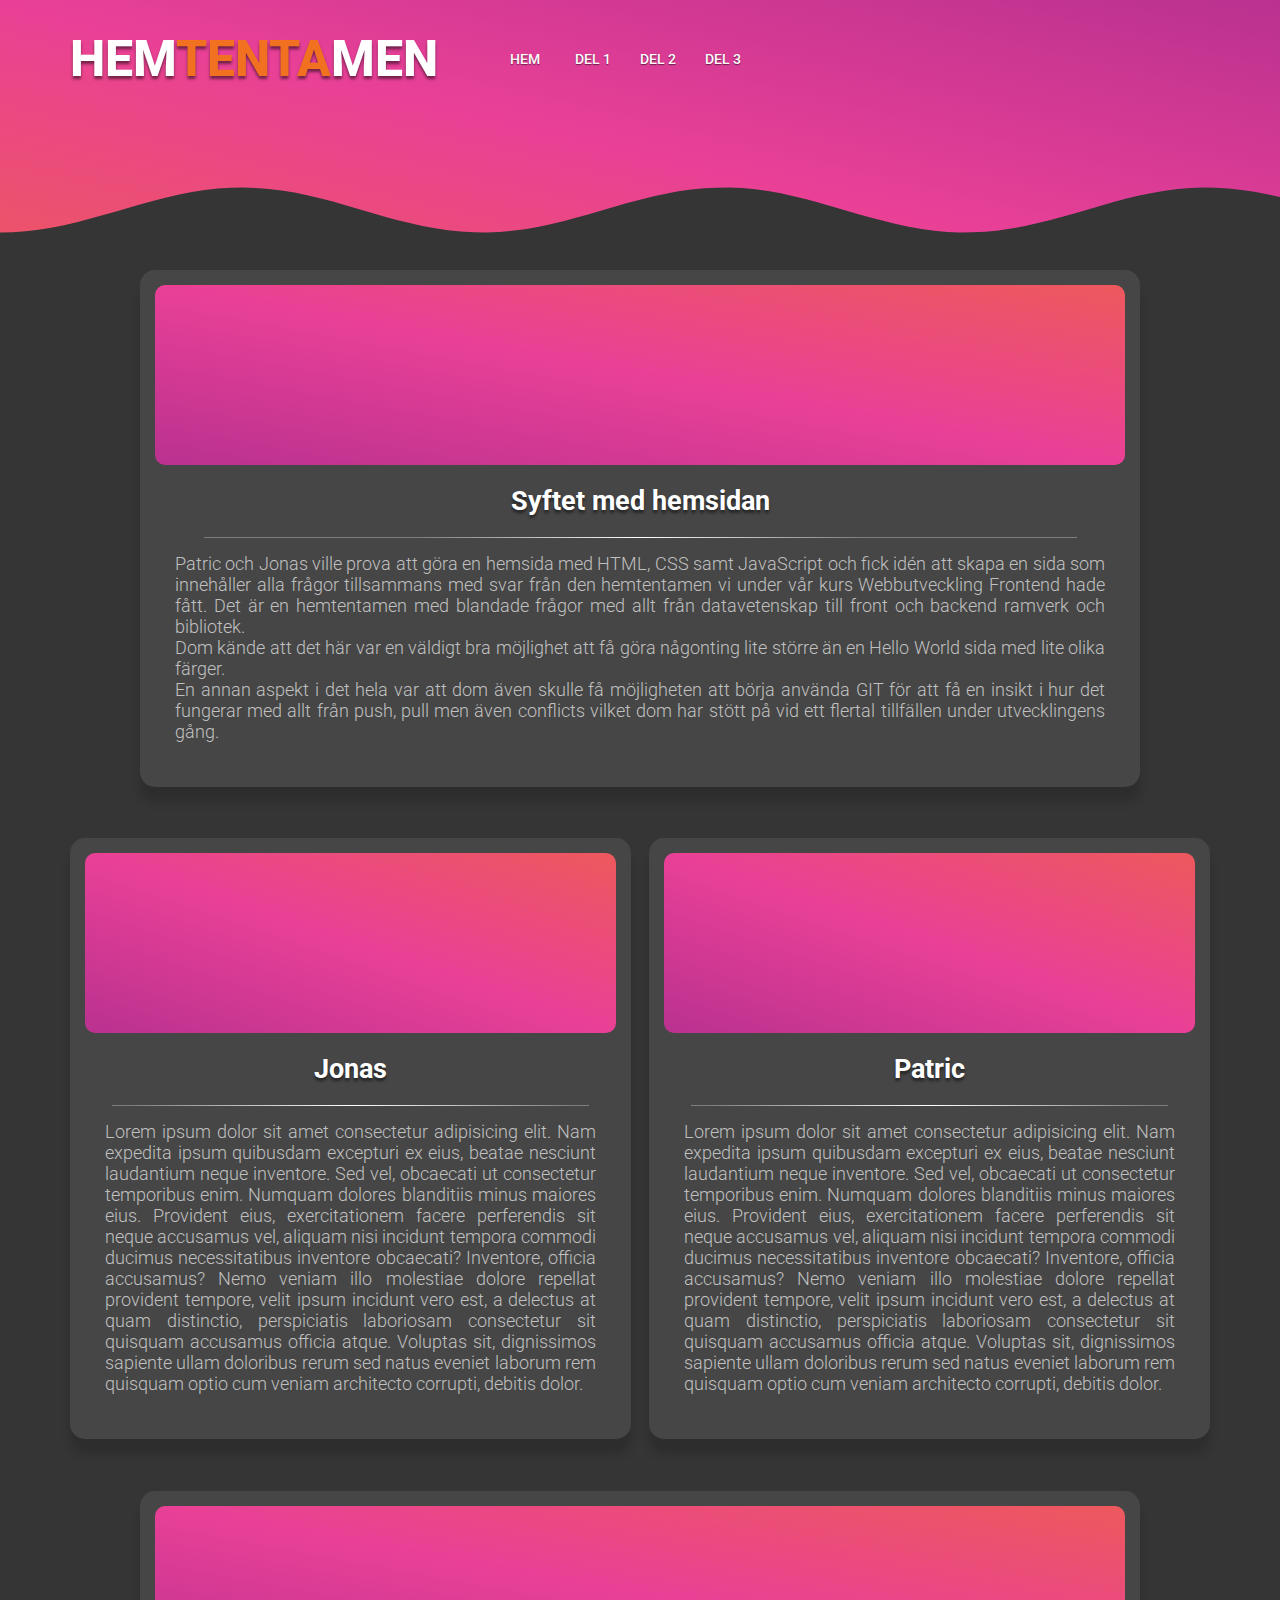
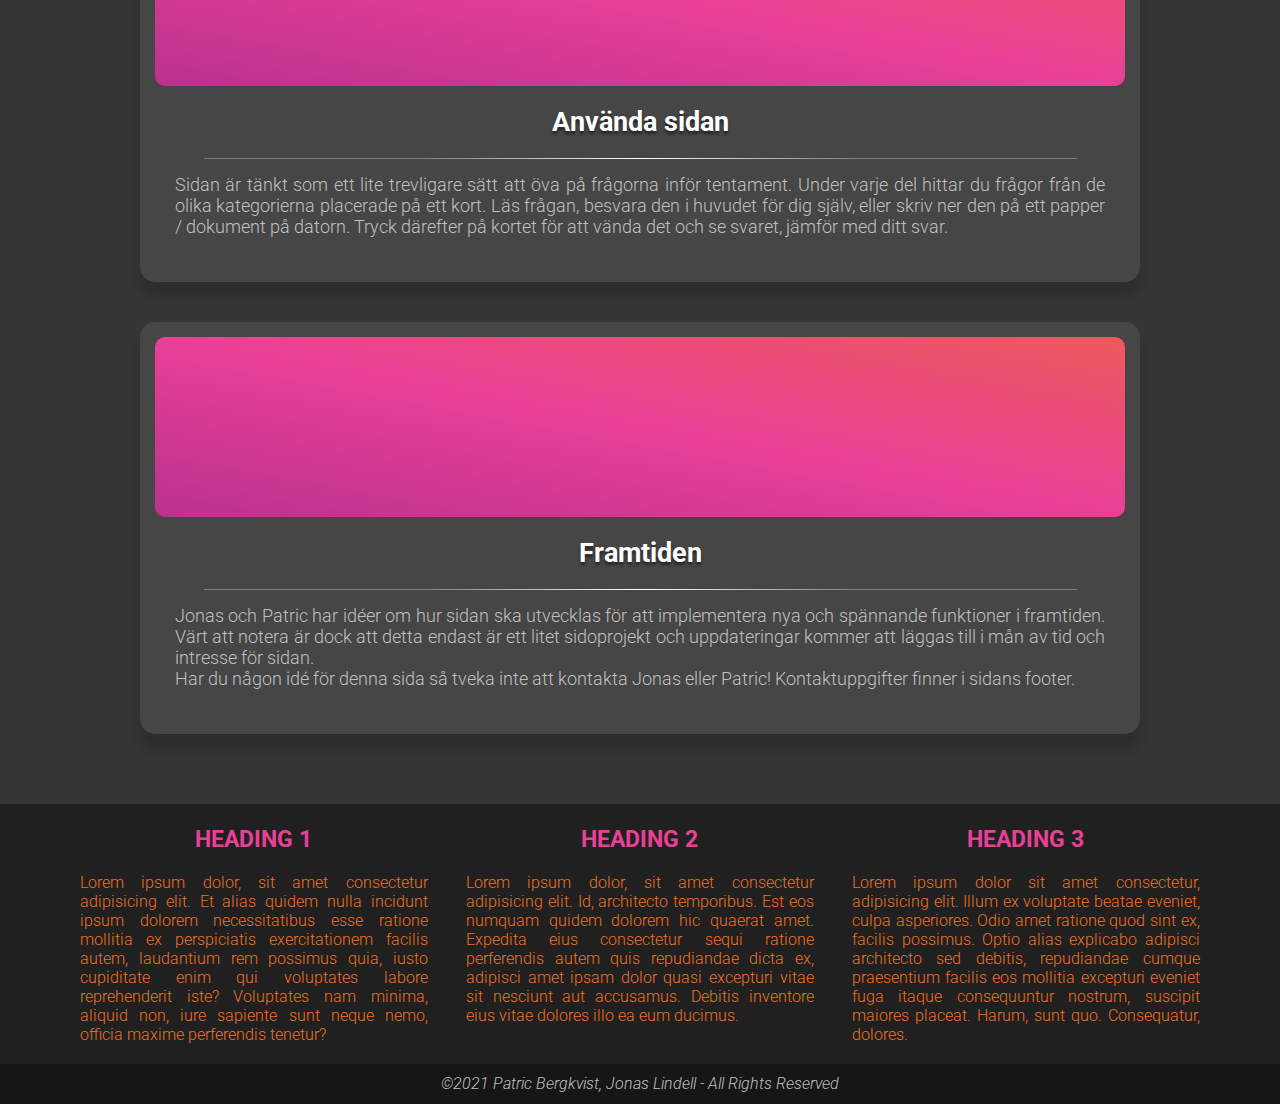
==== index.html @ 638655b5 "Added: Content in startpage boxes Added: Separator after h2 in startpage boxes" ====
<!DOCTYPE html>
<html lang="se">
  <head>
    <meta charset="UTF-8" />
    <meta name="viewport" content="width=device-width, initial-scale=1.0" />
    <link rel="stylesheet" type="text/css" href="vendors/css/grid.css" />
    <link rel="stylesheet" type="text/css" href="resources/css/style.css" />
    <link rel="stylesheet" type="text/css" href="vendors/css/ionicons.min.css" />
    <link rel="preconnect" href="https://fonts.gstatic.com">
    <link href="https://fonts.googleapis.com/css2?family=Roboto:ital,wght@0,100;0,300;0,400;0,500;0,900;1,100;1,500&display=swap" rel="stylesheet">
    <title>Hemtentamen</title>
  </head>
  <body>
    <header>      
      <div class="row mainnav">
          <nav>
          <h1>Hem<span>tenta</span>men</h1>
          <ul>
            <li><a href="index.html">Hem</a></li>
            <li><a href="del1.html">Del 1</a></li>
            <li><a href="del2.html">Del 2</a></li>
            <li><a href="del3.html">Del 3</a></li>
          </ul>
        </nav>
      </div>
    </header>
      <div class="main">
        <div class="row">
          <div class="box">
            <div class="img"></div>
            <h2 class="separator">Syftet med hemsidan</h2>
            <p>
              Patric och Jonas ville prova att göra en hemsida med HTML, CSS samt JavaScript och fick idén att skapa en sida som innehåller alla frågor tillsammans med svar från den hemtentamen vi under vår kurs Webbutveckling Frontend hade fått. Det är en hemtentamen med blandade frågor med allt från datavetenskap till front och backend ramverk och bibliotek. <br>
              Dom kände att det här var en väldigt bra möjlighet att få göra någonting lite större än en Hello World sida med lite olika färger. <br>
              En annan aspekt i det hela var att dom även skulle få möjligheten att börja använda GIT för att få en insikt i hur det fungerar med allt från push, pull men även conflicts vilket dom har stött på vid ett flertal tillfällen under utvecklingens gång. 
            </p>
          </div>
        </div>
        <div class="row">
          <div class="col span-1-of-2">
          <div class="box">
            <div class="img"></div>
            <h2 class="separator">Jonas</h2>
            <p>
              Lorem ipsum dolor sit amet consectetur adipisicing elit. Nam expedita ipsum quibusdam excepturi ex eius, beatae nesciunt laudantium neque inventore. Sed vel, obcaecati ut consectetur temporibus enim. Numquam dolores blanditiis minus maiores eius. Provident eius, exercitationem facere perferendis sit neque accusamus vel, aliquam nisi incidunt tempora commodi ducimus necessitatibus inventore obcaecati? Inventore, officia accusamus? Nemo veniam illo molestiae dolore repellat provident tempore, velit ipsum incidunt vero est, a delectus at quam distinctio, perspiciatis laboriosam consectetur sit quisquam accusamus officia atque. Voluptas sit, dignissimos sapiente ullam doloribus rerum sed natus eveniet laborum rem quisquam optio cum veniam architecto corrupti, debitis dolor.
            </p>
          </div>
        </div>
        <div class="col span-1-of-2">
          <div class="box">
            <div class="img"></div>
            <h2 class="separator">Patric</h2>
            <p>
              Lorem ipsum dolor sit amet consectetur adipisicing elit. Nam expedita ipsum quibusdam excepturi ex eius, beatae nesciunt laudantium neque inventore. Sed vel, obcaecati ut consectetur temporibus enim. Numquam dolores blanditiis minus maiores eius. Provident eius, exercitationem facere perferendis sit neque accusamus vel, aliquam nisi incidunt tempora commodi ducimus necessitatibus inventore obcaecati? Inventore, officia accusamus? Nemo veniam illo molestiae dolore repellat provident tempore, velit ipsum incidunt vero est, a delectus at quam distinctio, perspiciatis laboriosam consectetur sit quisquam accusamus officia atque. Voluptas sit, dignissimos sapiente ullam doloribus rerum sed natus eveniet laborum rem quisquam optio cum veniam architecto corrupti, debitis dolor.
            </p>
          </div>
        </div>
      </div>
        <div class="row">
          <div class="box">
            <div class="img"></div>
            <h2 class="separator">Använda sidan</h2>
            <p>
              Sidan är tänkt som ett lite trevligare sätt att öva på frågorna inför tentament. Under varje del hittar du frågor från de olika kategorierna placerade på ett kort. Läs frågan, besvara den i huvudet för dig själv, eller skriv ner den på ett papper / dokument på datorn. Tryck därefter på kortet för att vända det och se svaret, jämför med ditt svar. 
            </p>
          </div>
        </div>
        <div class="row">
          <div class="box">
            <div class="img"></div>
            <h2 class="separator">Framtiden</h2>
            <p>
              Jonas och Patric har idéer om hur sidan ska utvecklas för att implementera nya och spännande funktioner i framtiden. Värt att notera är dock att detta endast är ett litet sidoprojekt och uppdateringar kommer att läggas till i mån av tid och intresse för sidan. <br>
              Har du någon idé för denna sida så tveka inte att kontakta Jonas eller Patric! Kontaktuppgifter finner i sidans footer.
            </p>
          </div>
        </div>
      </div>
      <footer class="footer">
        <div class="row">
          <div class="col span-1-of-3 a">
            <h3>Heading 1</h3>
            <div class="footer-box"><p>Lorem ipsum dolor, sit amet consectetur adipisicing elit. Et alias quidem nulla incidunt ipsum dolorem necessitatibus esse ratione mollitia ex perspiciatis exercitationem facilis autem, laudantium rem possimus quia, iusto cupiditate enim qui voluptates labore reprehenderit iste? Voluptates nam minima, aliquid non, iure sapiente sunt neque nemo, officia maxime perferendis tenetur?</p></div>
          </div>
          <div class="col span-1-of-3 a">
            <h3>Heading 2</h3>
            <div class="footer-box"><p>Lorem ipsum dolor, sit amet consectetur adipisicing elit. Id, architecto temporibus. Est eos numquam quidem dolorem hic quaerat amet. Expedita eius consectetur sequi ratione perferendis autem quis repudiandae dicta ex, adipisci amet ipsam dolor quasi excepturi vitae sit nesciunt aut accusamus. Debitis inventore eius vitae dolores illo ea eum ducimus.</p></div>
          </div>
          <div class="col span-1-of-3 a">
            <h3>Heading 3</h3>
            <div class="footer-box"><p>Lorem ipsum dolor sit amet consectetur, adipisicing elit. Illum ex voluptate beatae eveniet, culpa asperiores. Odio amet ratione quod sint ex, facilis possimus. Optio alias explicabo adipisci architecto sed debitis, repudiandae cumque praesentium facilis eos mollitia excepturi eveniet fuga itaque consequuntur nostrum, suscipit maiores placeat. Harum, sunt quo. Consequatur, dolores.</p></div>
          </div>
        </div>
          <div class="copyright">
            <p>©2021 Patric Bergkvist, Jonas Lindell - All Rights Reserved</p>
          </div>
      </footer>
    <script src="resources/js/script.js"></script>
  </body>
</html>
---- vendors/css/grid.css ----
/*  SECTIONS  ============================================================================= */

.section {
	clear: both;
	padding: 0px;
	margin: 0px;
}

/*  GROUPING  ============================================================================= */

.row {
    zoom: 1; /* For IE 6/7 (trigger hasLayout) */
}

.row:before,
.row:after {
    content:"";
    display:table;
}
.row:after {
    clear:both;
}

/*  GRID COLUMN SETUP   ==================================================================== */

.col {
	display: block;
	float:left;
	margin: 1% 0 1% 1.6%;
}

.col:first-child { margin-left: 0; } /* all browsers except IE6 and lower */


/*  REMOVE MARGINS AS ALL GO FULL WIDTH AT 480 PIXELS */

@media only screen and (max-width: 480px) {
	.col { 
		/*margin: 1% 0 1% 0%;*/
        margin: 0;
	}
}


/*  GRID OF TWO   ============================================================================= */


.span-2-of-2 {
	width: 100%;
}

.span-1-of-2 {
	width: 49.2%;
}

/*  GO FULL WIDTH AT LESS THAN 480 PIXELS */

@media only screen and (max-width: 480px) {
	.span-2-of-2 {
		width: 100%; 
	}
	.span-1-of-2 {
		width: 100%; 
	}
}


/*  GRID OF THREE   ============================================================================= */

	
.span-3-of-3 {
	width: 100%; 
}

.span-2-of-3 {
	width: 66.13%; 
}

.span-1-of-3 {
	width: 32.26%; 
}


/*  GO FULL WIDTH AT LESS THAN 480 PIXELS */

@media only screen and (max-width: 480px) {
	.span-3-of-3 {
		width: 100%; 
	}
	.span-2-of-3 {
		width: 100%; 
	}
	.span-1-of-3 {
		width: 100%;
	}
}

/*  GRID OF FOUR   ============================================================================= */

	
.span-4-of-4 {
	width: 100%; 
}

.span-3-of-4 {
	width: 74.6%; 
}

.span-2-of-4 {
	width: 49.2%; 
}

.span-1-of-4 {
	width: 23.8%; 
}


/*  GO FULL WIDTH AT LESS THAN 480 PIXELS */

@media only screen and (max-width: 480px) {
	.span-4-of-4 {
		width: 100%; 
	}
	.span-3-of-4 {
		width: 100%; 
	}
	.span-2-of-4 {
		width: 100%; 
	}
	.span-1-of-4 {
		width: 100%; 
	}
}


/*  GRID OF FIVE   ============================================================================= */

	
.span-5-of-5 {
	width: 100%;
}

.span-4-of-5 {
  	width: 79.68%; 
}

.span-3-of-5 {
  	width: 59.36%; 
}

.span-2-of-5 {
  	width: 39.04%;
}

.span-1-of-5 {
  	width: 18.72%;
}


/*  GO FULL WIDTH AT LESS THAN 480 PIXELS */

@media only screen and (max-width: 480px) {
	.span-5-of-5 {
		width: 100%; 
	}
	.span-4-of-5 {
		width: 100%; 
	}
	.span-3-of-5 {
		width: 100%; 
	}
	.span-2-of-5 {
		width: 100%; 
	}
	.span-1-of-5 {
		width: 100%; 
	}
}


/*  GRID OF SIX   ============================================================================= */


.span-6-of-6 {
	width: 100%;
}

.span-5-of-6 {
  	width: 83.06%;
}

.span-4-of-6 {
  	width: 66.13%;
}

.span-3-of-6 {
  	width: 49.2%;
}

.span-2-of-6 {
  	width: 32.26%;
}

.span-1-of-6 {
  	width: 15.33%;
}


/*  GO FULL WIDTH AT LESS THAN 480 PIXELS */

@media only screen and (max-width: 480px) {
	.span-6-of-6 {
		width: 100%; 
	}
	.span-5-of-6 {
		width: 100%; 
	}
	.span-4-of-6 {
		width: 100%; 
	}
	.span-3-of-6 {
		width: 100%; 
	}
	.span-2-of-6 {
		width: 100%; 
	}
	.span-1-of-6 {
		width: 100%; 
	}
}



/*  GRID OF SEVEN   ============================================================================= */


.span-7-of-7 {
	width: 100%;
}

.span-6-of-7 {
	width: 85.48%;
}

.span-5-of-7 {
  	width: 70.97%;
}

.span-4-of-7 {
  	width: 56.45%;
}

.span-3-of-7 {
  	width: 41.94%;
}

.span-2-of-7 {
  	width: 27.42%;
}

.span-1-of-7 {
  	width: 12.91%;
}


/*  GO FULL WIDTH AT LESS THAN 480 PIXELS */

@media only screen and (max-width: 480px) {
	.span-7-of-7 {
		width: 100%; 
	}
	.span-6-of-7 {
		width: 100%; 
	}
	.span-5-of-7 {
		width: 100%; 
	}
	.span-4-of-7 {
		width: 100%; 
	}
	.span-3-of-7 {
		width: 100%; 
	}
	.span-2-of-7 {
		width: 100%; 
	}
	.span-1-of-7 {
		width: 100%; 
	}
}


/*  GRID OF EIGHT   ============================================================================= */

	
.span-8-of-8 {
	width: 100%;
}

.span-7-of-8 {
	width: 87.3%; 
}

.span-6-of-8 {
	width: 74.6%; 
}

.span-5-of-8 {
	width: 61.9%; 
}

.span-4-of-8 {
	width: 49.2%; 
}

.span-3-of-8 {
	width: 36.5%;
}

.span-2-of-8 {
	width: 23.8%; 
}

.span-1-of-8 {
	width: 11.1%; 
}


/*  GO FULL WIDTH AT LESS THAN 480 PIXELS */

@media only screen and (max-width: 480px) {
	.span-8-of-8 {
		width: 100%; 
	}
	.span-7-of-8 {
		width: 100%; 
	}
	.span-6-of-8 {
		width: 100%; 
	}
	.span-5-of-8 {
		width: 100%; 
	}
	.span-4-of-8 {
		width: 100%; 
	}
	.span-3-of-8 {
		width: 100%; 
	}
	.span-2-of-8 {
		width: 100%; 
	}
	.span-1-of-8 {
		width: 100%; 
	}
}


/*  GRID OF NINE   ============================================================================= */


.span-9-of-9 {
	width: 100%;
}

.span-8-of-9 {
	width: 88.71%;
}

.span-7-of-9 {
	width: 77.42%; 
}

.span-6-of-9 {
	width: 66.13%; 
}

.span-5-of-9 {
	width: 54.84%; 
}

.span-4-of-9 {
	width: 43.55%; 
}

.span-3-of-9 {
	width: 32.26%;
}

.span-2-of-9 {
	width: 20.97%; 
}

.span-1-of-9 {
	width: 9.68%; 
}


/*  GO FULL WIDTH AT LESS THAN 480 PIXELS */

@media only screen and (max-width: 480px) {
	.span-9-of-9 {
		width: 100%; 
	}
	.span-8-of-9 {
		width: 100%; 
	}
	.span-7-of-9 {
		width: 100%; 
	}
	.span-6-of-9 {
		width: 100%; 
	}
	.span-5-of-9 {
		width: 100%; 
	}
	.span-4-of-9 {
		width: 100%; 
	}
	.span-3-of-9 {
		width: 100%; 
	}
	.span-2-of-9 {
		width: 100%; 
	}
	.span-1-of-9 {
		width: 100%; 
	}
}


/*  GRID OF TEN   ============================================================================= */


.span-10-of-10 {
	width: 100%;
}

.span-9-of-10 {
	width: 89.84%;
}

.span-8-of-10 {
	width: 79.68%;
}

.span-7-of-10 {
	width: 69.52%; 
}

.span-6-of-10 {
	width: 59.36%; 
}

.span-5-of-10 {
	width: 49.2%; 
}

.span-4-of-10 {
	width: 39.04%; 
}

.span-3-of-10 {
	width: 28.88%;
}

.span-2-of-10 {
	width: 18.72%; 
}

.span-1-of-10 {
	width: 8.56%; 
}


/*  GO FULL WIDTH AT LESS THAN 480 PIXELS */

@media only screen and (max-width: 480px) {
	.span-10-of-10 {
		width: 100%; 
	}
	.span-9-of-10 {
		width: 100%; 
	}
	.span-8-of-10 {
		width: 100%; 
	}
	.span-7-of-10 {
		width: 100%; 
	}
	.span-6-of-10 {
		width: 100%; 
	}
	.span-5-of-10 {
		width: 100%; 
	}
	.span-4-of-10 {
		width: 100%; 
	}
	.span-3-of-10 {
		width: 100%; 
	}
	.span-2-of-10 {
		width: 100%; 
	}
	.span-1-of-10 {
		width: 100%; 
	}
}


/*  GRID OF ELEVEN   ============================================================================= */

.span-11-of-11 {
	width: 100%;
}

.span-10-of-11 {
	width: 90.76%;
}

.span-9-of-11 {
	width: 81.52%;
}

.span-8-of-11 {
	width: 72.29%;
}

.span-7-of-11 {
	width: 63.05%; 
}

.span-6-of-11 {
	width: 53.81%; 
}

.span-5-of-11 {
	width: 44.58%; 
}

.span-4-of-11 {
	width: 35.34%; 
}

.span-3-of-11 {
	width: 26.1%;
}

.span-2-of-11 {
	width: 16.87%; 
}

.span-1-of-11 {
	width: 7.63%; 
}


/*  GO FULL WIDTH AT LESS THAN 480 PIXELS */

@media only screen and (max-width: 480px) {
	.span-11-of-11 {
		width: 100%; 
	}
	.span-10-of-11 {
		width: 100%; 
	}
	.span-9-of-11 {
		width: 100%; 
	}
	.span-8-of-11 {
		width: 100%; 
	}
	.span-7-of-11 {
		width: 100%; 
	}
	.span-6-of-11 {
		width: 100%; 
	}
	.span-5-of-11 {
		width: 100%; 
	}
	.span-4-of-11 {
		width: 100%; 
	}
	.span-3-of-11 {
		width: 100%; 
	}
	.span-2-of-11 {
		width: 100%; 
	}
	.span-1-of-11 {
		width: 100%; 
	}
}


/*  GRID OF TWELVE   ============================================================================= */

.span-12-of-12 {
	width: 100%;
}

.span-11-of-12 {
	width: 91.53%;
}

.span-10-of-12 {
	width: 83.06%;
}

.span-9-of-12 {
	width: 74.6%;
}

.span-8-of-12 {
	width: 66.13%;
}

.span-7-of-12 {
	width: 57.66%; 
}

.span-6-of-12 {
	width: 49.2%; 
}

.span-5-of-12 {
	width: 40.73%; 
}

.span-4-of-12 {
	width: 32.26%; 
}

.span-3-of-12 {
	width: 23.8%;
}

.span-2-of-12 {
	width: 15.33%; 
}

.span-1-of-12 {
	width: 6.86%; 
}


/*  GO FULL WIDTH AT LESS THAN 480 PIXELS */

@media only screen and (max-width: 480px) {
	.span-12-of-12 {
		width: 100%; 
	}
	.span-11-of-12 {
		width: 100%; 
	}
	.span-10-of-12 {
		width: 100%; 
	}
	.span-9-of-12 {
		width: 100%; 
	}
	.span-8-of-12 {
		width: 100%; 
	}
	.span-7-of-12 {
		width: 100%; 
	}
	.span-6-of-12 {
		width: 100%; 
	}
	.span-5-of-12 {
		width: 100%; 
	}
	.span-4-of-12 {
		width: 100%; 
	}
	.span-3-of-12 {
		width: 100%; 
	}
	.span-2-of-12 {
		width: 100%; 
	}
	.span-1-of-12 {
		width: 100%; 
	}
}
---- resources/css/style.css ----
/* ------- General -------------------------------------------- */
* {
  margin: 0;
  padding: 0;
  box-sizing: border-box;
}
body {
  background-color: #353535;
  color: #fff;
  font-family: "Roboto", "Arial", sans-serif;
  font-weight: 300;
  font-size: 20px;
  text-rendering: optimizeLegibility;
  overflow-x: hidden;
  height: 100vh;
}
h1 {
  font-weight: 500;
  text-transform: uppercase;
}
.row {
  max-width: 1140px;
  margin: 0 auto;
}
/* ------- Header --------------------------------------------- */

header {
  clip-path: polygon(
    100% 0,
    0 0,
    0 77.5%,
    1% 77.4%,
    2% 77.1%,
    3% 76.6%,
    4% 75.9%,
    5% 75.05%,
    6% 74.05%,
    7% 72.95%,
    8% 71.75%,
    9% 70.55%,
    10% 69.3%,
    11% 68.05%,
    12% 66.9%,
    13% 65.8%,
    14% 64.8%,
    15% 64%,
    16% 63.35%,
    17% 62.85%,
    18% 62.6%,
    19% 62.5%,
    20% 62.65%,
    21% 63%,
    22% 63.5%,
    23% 64.2%,
    24% 65.1%,
    25% 66.1%,
    26% 67.2%,
    27% 68.4%,
    28% 69.65%,
    29% 70.9%,
    30% 72.15%,
    31% 73.3%,
    32% 74.35%,
    33% 75.3%,
    34% 76.1%,
    35% 76.75%,
    36% 77.2%,
    37% 77.45%,
    38% 77.5%,
    39% 77.3%,
    40% 76.95%,
    41% 76.4%,
    42% 75.65%,
    43% 74.75%,
    44% 73.75%,
    45% 72.6%,
    46% 71.4%,
    47% 70.15%,
    48% 68.9%,
    49% 67.7%,
    50% 66.55%,
    51% 65.5%,
    52% 64.55%,
    53% 63.75%,
    54% 63.15%,
    55% 62.75%,
    56% 62.55%,
    57% 62.5%,
    58% 62.7%,
    59% 63.1%,
    60% 63.7%,
    61% 64.45%,
    62% 65.4%,
    63% 66.45%,
    64% 67.6%,
    65% 68.8%,
    66% 70.05%,
    67% 71.3%,
    68% 72.5%,
    69% 73.6%,
    70% 74.65%,
    71% 75.55%,
    72% 76.35%,
    73% 76.9%,
    74% 77.3%,
    75% 77.5%,
    76% 77.45%,
    77% 77.25%,
    78% 76.8%,
    79% 76.2%,
    80% 75.4%,
    81% 74.45%,
    82% 73.4%,
    83% 72.25%,
    84% 71.05%,
    85% 69.8%,
    86% 68.55%,
    87% 67.35%,
    88% 66.2%,
    89% 65.2%,
    90% 64.3%,
    91% 63.55%,
    92% 63%,
    93% 62.65%,
    94% 62.5%,
    95% 62.55%,
    96% 62.8%,
    97% 63.3%,
    98% 63.9%,
    99% 64.75%,
    100% 65.7%
  );
  position: fixed;
  width: 100%;
  top: 0;
  background: linear-gradient(to bottom left, #8a2387, #e94097, #f27121);
  background-size: 200% 200%;
  animation: gradient 5s ease infinite;
  z-index: 1;
  height: 300px;
  overflow: hidden;
}
@keyframes gradient {
  0% {
    background-position: 0% 50%;
  }
  50% {
    background-position: 100% 50%;
  }
  100% {
    background-position: 0% 50%;
  }
}
.mainnav {
margin: 0 auto;
}
nav {
  display: flex;
  justify-content: space-between;
}
header h1 {
  display: inline-block;
  color: #fff;
  font-size: 250%;
  text-shadow: 0 3px 3px rgb(0 0 0 / 50%);
  font-weight: 800;
  margin-top: 30px;
}
header h1 span {
  color: #f27121;
}
header ul {
  list-style: none;
  margin: 45px 40% 0 0;
}
header ul li {
  display: inline-block;
  width: 60px;
}
a {
  text-shadow: 0 1px 1px rgb(0 0 0 / 50%);
  font-size: 70%;
  font-weight: 500;
  color: #fff;
  text-transform: uppercase;
  text-decoration: none;
  padding: 10px;
  border: 1px solid rgba(0, 0, 0, 0);
  padding: 10px;
}
a:hover {
  border: 1px solid rgba(0, 0, 0, 0.514);
  border-radius: 5px;
  padding: 5px 10px;
}

/* ------- Body ----------------------------------------------- */

.main {
  margin-top: 250px;
}
.main h2 {
  color:#fff;
  text-shadow: 0 3px 3px rgb(0 0 0 / 50%);

}

.separator:after {
  display: block;
  height: 1px;
    background: -webkit-gradient(radial, 50% 50%, 0, 50% 50%, 220, from(rgb(255, 255, 255)), to(#7e7e7e));
  content: " ";
  width: 90%;
  margin: 0 auto;
  margin-top: 20px;
}
.box {
  margin: 20px auto;
  max-width: 1000px;
  color:#f27121;
  font-size: 90%;
  background: #464646;
  border-radius: 15px;
  padding: 15px;
  cursor: pointer;
  box-shadow: 0px 15px 10px rgba(0, 0, 0, 0.15);
}
  .box .img {
    height: 180px;
    background: linear-gradient(to top right, #8a2387, #e94097, #f27121);
    background-size: 200% 200%;
    animation: gradient 5s ease infinite;
    border-radius: 10px;
  }
  .box p {
    color: #c0c0c0;
    font-size: 100%;
    padding: 0 20px;
    padding-bottom: 30px;
    margin-top: 15px;
    text-align: justify;
  }
 .box h2 {
   text-align: center;
   margin-top: 20px;
 }
 .box:hover {
  box-shadow: 0px 15px 30px rgba(0, 0, 0, 0.3);
  transform: scale(1.025);
 }

/* ------- Footer ----------------------------------------------- */

footer {
  position: relative;
  background-color: #202020;
  height: 300px;
  margin-top: 50px;
}
footer .copyright {
  position: absolute;
  bottom: 0;
  height: 40px;
  width: 100%;
  background-color: #161616;
}
.copyright p {
  color: #c0c0c0;
  text-align: center;
  vertical-align: middle;
  line-height: 40px;
  font-size: 80%;
  font-style: italic;
}
.footer-box {
  margin-top: 10px;
  margin-bottom: 20px;
  border-radius: 15px;
  text-align: justify;
  padding: 10px;
}
.a:last-of-type { margin-right: 0; }
footer h3 {
  color: #e94097;
  text-align: center;
  margin-top: 10px;
  text-transform: uppercase;
}
footer p {
  font-size: 80%;
  color: #f27121;
}
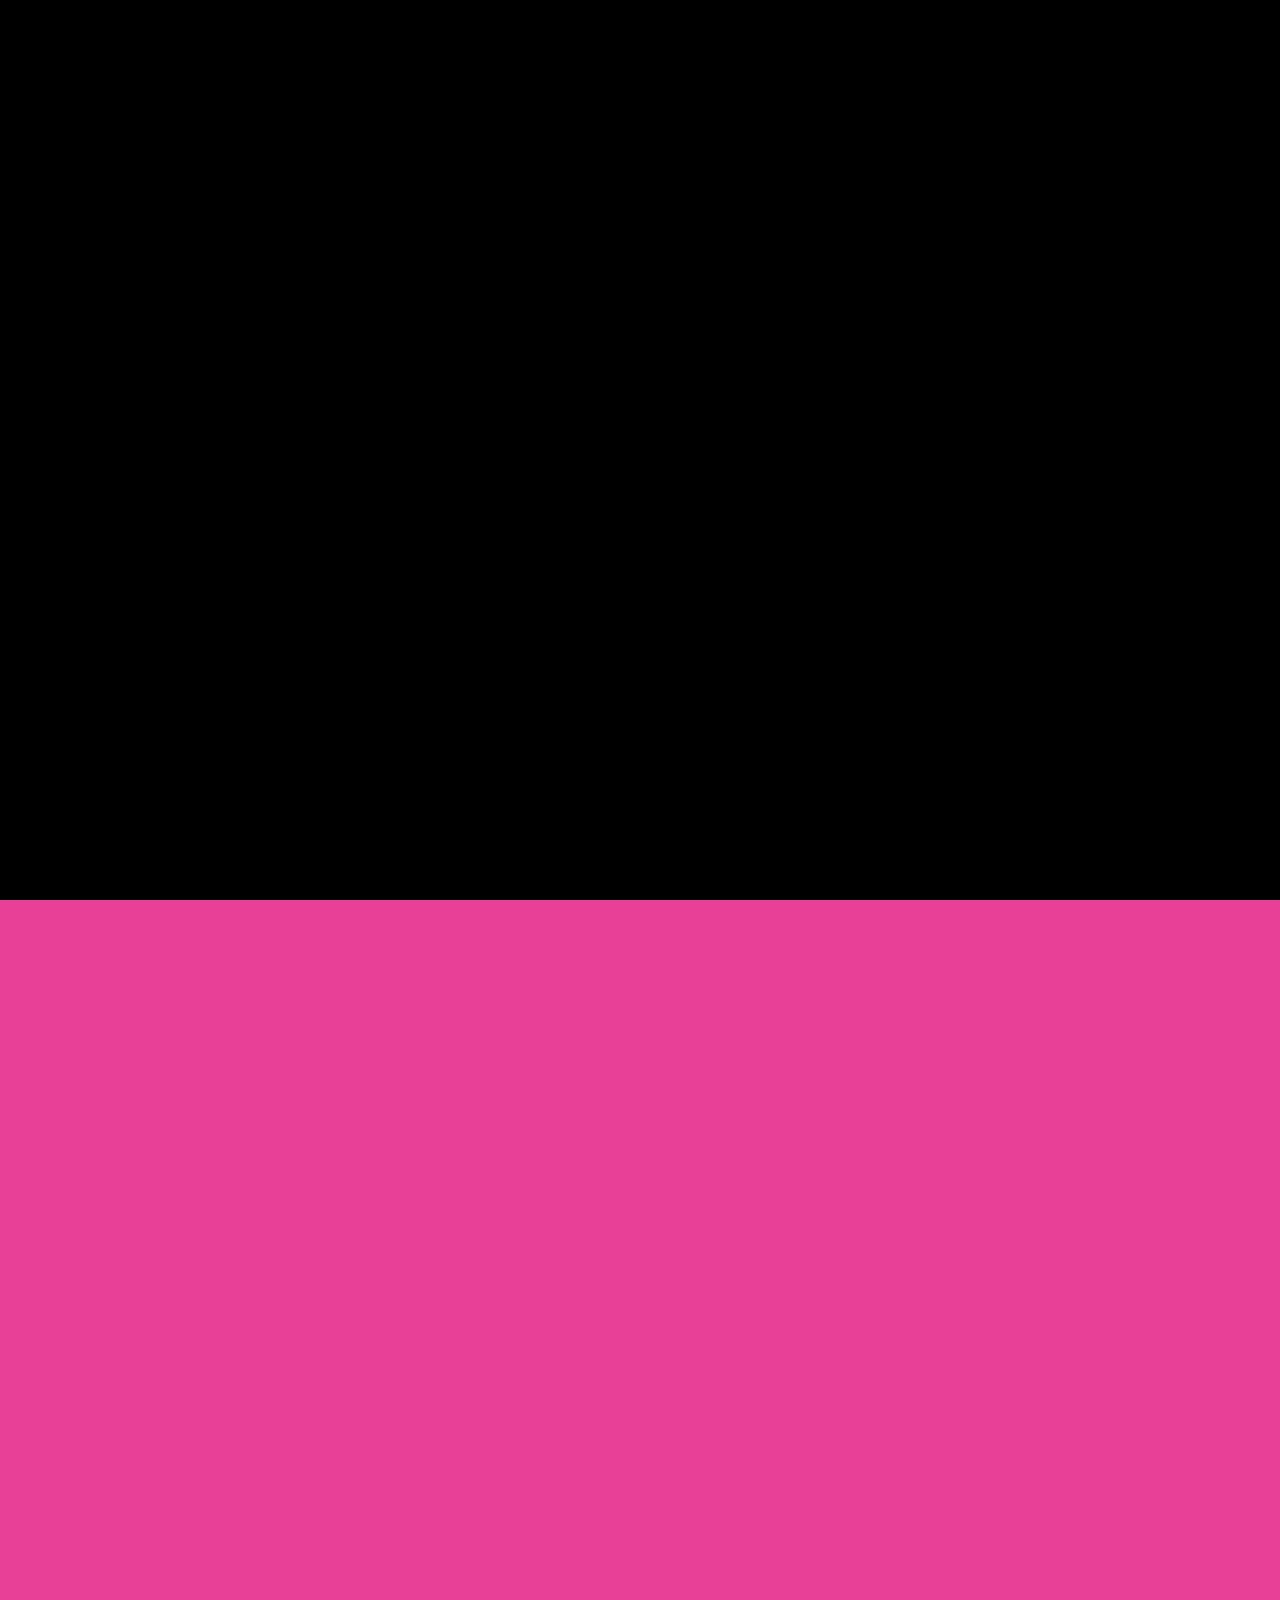
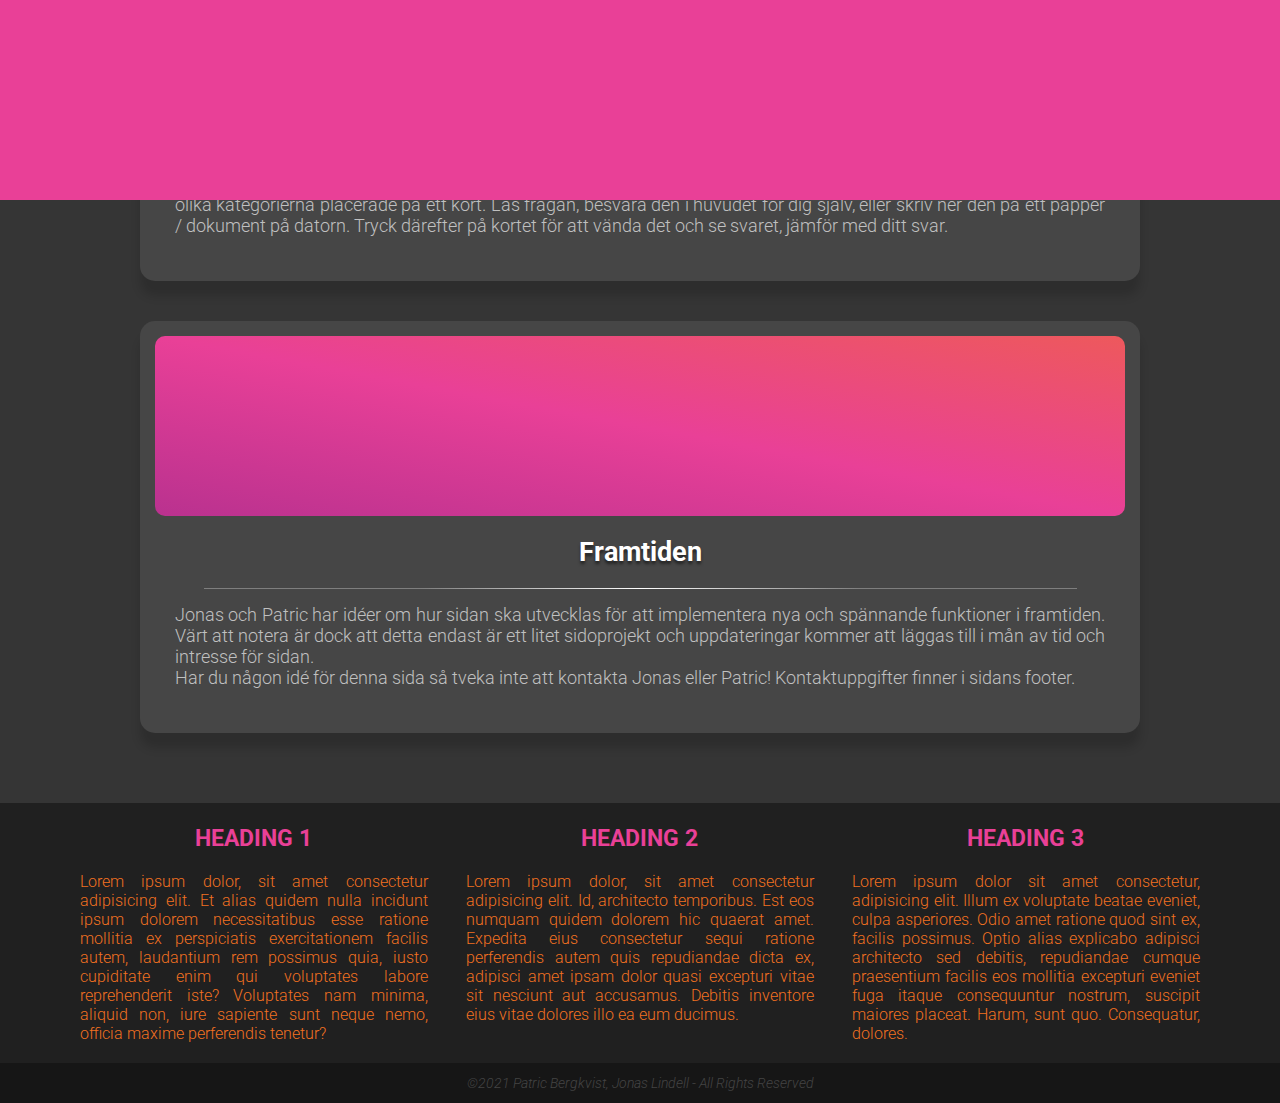
==== commit a98e5a86: "Added a script to adjust header height on scroll" ====
--- a/index.html
+++ b/index.html
@@ -11,7 +11,7 @@
     <title>Hemtentamen</title>
   </head>
   <body>
-    <header>      
+    <header id="header">      
       <div class="row mainnav">
           <nav>
           <h1>Hem<span>tenta</span>men</h1>
@@ -38,24 +38,74 @@
         </div>
         <div class="row">
           <div class="col span-1-of-2">
-          <div class="box">
-            <div class="img"></div>
-            <h2 class="separator">Jonas</h2>
-            <p>
-              Lorem ipsum dolor sit amet consectetur adipisicing elit. Nam expedita ipsum quibusdam excepturi ex eius, beatae nesciunt laudantium neque inventore. Sed vel, obcaecati ut consectetur temporibus enim. Numquam dolores blanditiis minus maiores eius. Provident eius, exercitationem facere perferendis sit neque accusamus vel, aliquam nisi incidunt tempora commodi ducimus necessitatibus inventore obcaecati? Inventore, officia accusamus? Nemo veniam illo molestiae dolore repellat provident tempore, velit ipsum incidunt vero est, a delectus at quam distinctio, perspiciatis laboriosam consectetur sit quisquam accusamus officia atque. Voluptas sit, dignissimos sapiente ullam doloribus rerum sed natus eveniet laborum rem quisquam optio cum veniam architecto corrupti, debitis dolor.
-            </p>
+            <div class="card--container">
+              <div class="card">
+                <div class="card__inner">
+                  <div class="card__face card__face--front">
+                    <h2>Vem är Patric?</h2>
+                  </div>
+                  <div class="card__face card__face--back">
+                    <div class="card__content">
+                      <div class="card__header">
+                        <img src="/resources/img/office.png" alt="Patric" class="card__image" />
+                        <h2>Patric Bergkvist</h2>
+                      </div>
+                      <div class="card__body">
+                        <h3>Student på Teknikhögskolan</h3>
+                        <p>Lorem ipsum dolor sit amet, consectetur adipisicing elit. Possimus atque qui, recusandae amet at ut praesentium laboriosam autem velit doloremque maiores quasi consequatur blanditiis! Deleniti eius, quos iste, ducimus neque, fugiat laudantium reprehenderit beatae culpa quo impedit! Quis expedita repudiandae ad ratione delectus, saepe repellendus optio consequatur possimus molestiae cumque laboriosam culpa tempora molestias et cum. Tenetur iste corporis quod blanditiis eveniet fuga dolores excepturi voluptas provident sequi eaque doloremque debitis voluptatibus quas ipsum nobis aut, quae ducimus? Sequi, minima!</p>
+                      </div>
+                    </div>
+                  </div>
+                </div>
+              </div>
+            </div>
+          </div>
+          <div class="col span-1-of-2">
+            <div class="card--container">
+              <div class="card">
+                <div class="card__inner">
+                  <div class="card__face card__face--front">
+                    <h2>Vem är Jonas?</h2>
+                  </div>
+                  <div class="card__face card__face--back">
+                    <div class="card__content">
+                      <div class="card__header">
+                        <img src="/resources/img/office.png" alt="Jonas" class="card__image" />
+                        <h2>Jonas Lindell</h2>
+                      </div>
+                      <div class="card__body">
+                        <h3>Student på Teknikhögskolan</h3>
+                        <p>Lorem, ipsum dolor sit amet consectetur adipisicing elit. At, impedit nihil enim nisi sed quas fuga inventore placeat sequi laboriosam illo dolore ab ullam eligendi facere sit iure esse saepe repellat! Vel magni ullam id dolorem delectus sint vero incidunt quas enim voluptatibus, quibusdam velit aut minima nisi quae. Dicta autem doloribus itaque enim odit omnis sapiente aspernatur illum dolore repellendus eius ullam blanditiis alias nostrum iusto qui magni, nihil nulla. Magnam aperiam impedit recusandae laboriosam delectus soluta labore veritatis?</p>
+                      </div>
+                    </div>
+                  </div>
+                </div>
+              </div>
+            </div>
           </div>
         </div>
-        <div class="col span-1-of-2">
-          <div class="box">
-            <div class="img"></div>
-            <h2 class="separator">Patric</h2>
-            <p>
-              Lorem ipsum dolor sit amet consectetur adipisicing elit. Nam expedita ipsum quibusdam excepturi ex eius, beatae nesciunt laudantium neque inventore. Sed vel, obcaecati ut consectetur temporibus enim. Numquam dolores blanditiis minus maiores eius. Provident eius, exercitationem facere perferendis sit neque accusamus vel, aliquam nisi incidunt tempora commodi ducimus necessitatibus inventore obcaecati? Inventore, officia accusamus? Nemo veniam illo molestiae dolore repellat provident tempore, velit ipsum incidunt vero est, a delectus at quam distinctio, perspiciatis laboriosam consectetur sit quisquam accusamus officia atque. Voluptas sit, dignissimos sapiente ullam doloribus rerum sed natus eveniet laborum rem quisquam optio cum veniam architecto corrupti, debitis dolor.
-            </p>
+        <!-- <div class="row">
+          <div class="col span-1-of-2">
+            <div class="box">
+              <div class="img"></div>
+              <h2 class="separator">Jonas</h2>
+              <p>
+                Lorem ipsum dolor sit amet consectetur adipisicing elit. Nam expedita ipsum quibusdam excepturi ex eius, beatae nesciunt laudantium neque inventore. Sed vel, obcaecati ut consectetur temporibus enim. Numquam dolores blanditiis minus maiores eius. Provident eius, exercitationem facere perferendis sit neque accusamus vel, aliquam nisi incidunt tempora commodi ducimus necessitatibus inventore obcaecati? Inventore, officia accusamus? Nemo veniam illo molestiae dolore repellat provident tempore, velit ipsum incidunt vero est, a delectus at quam distinctio, perspiciatis laboriosam consectetur sit quisquam accusamus officia atque. Voluptas sit, dignissimos sapiente ullam doloribus rerum sed natus eveniet laborum rem quisquam optio cum veniam architecto corrupti, debitis dolor.
+              </p>
+            </div>
+            
           </div>
-        </div>
-      </div>
+
+          <div class="col span-1-of-2">
+            <div class="box">
+              <div class="img"></div>
+              <h2 class="separator">Patric</h2>
+              <p>
+                Lorem ipsum dolor sit amet consectetur adipisicing elit. Nam expedita ipsum quibusdam excepturi ex eius, beatae nesciunt laudantium neque inventore. Sed vel, obcaecati ut consectetur temporibus enim. Numquam dolores blanditiis minus maiores eius. Provident eius, exercitationem facere perferendis sit neque accusamus vel, aliquam nisi incidunt tempora commodi ducimus necessitatibus inventore obcaecati? Inventore, officia accusamus? Nemo veniam illo molestiae dolore repellat provident tempore, velit ipsum incidunt vero est, a delectus at quam distinctio, perspiciatis laboriosam consectetur sit quisquam accusamus officia atque. Voluptas sit, dignissimos sapiente ullam doloribus rerum sed natus eveniet laborum rem quisquam optio cum veniam architecto corrupti, debitis dolor.
+              </p>
+            </div>
+          </div>
+        </div> -->
         <div class="row">
           <div class="box">
             <div class="img"></div>
@@ -76,6 +126,21 @@
           </div>
         </div>
       </div>
+      <div class="intro">
+        <div class="intro-text">
+          <h1 class="hide">
+            <span class="intro-text">Embrace</span>
+          </h1>
+          <h1 class="hide">
+            <span class="intro-text">the power</span>
+          </h1>
+          <h1 class="hide">
+            <span class="intro-text">of knowledge!</span>
+          </h1>
+        </div>
+      </div>
+      <div class="slider"></div>
+
       <footer class="footer">
         <div class="row">
           <div class="col span-1-of-3 a">
@@ -95,6 +160,8 @@
             <p>©2021 Patric Bergkvist, Jonas Lindell - All Rights Reserved</p>
           </div>
       </footer>
+      <script src="https://cdnjs.cloudflare.com/ajax/libs/gsap/3.6.0/gsap.min.js" integrity="sha512-1dalHDkG9EtcOmCnoCjiwQ/HEB5SDNqw8d4G2MKoNwjiwMNeBAkudsBCmSlMnXdsH8Bm0mOd3tl/6nL5y0bMaQ==" crossorigin="anonymous"></script>
+      <script src="resources/js/intro.js"></script>
     <script src="resources/js/script.js"></script>
   </body>
 </html>
--- a/resources/css/style.css
+++ b/resources/css/style.css
@@ -23,6 +23,10 @@
   margin: 0 auto;
 }
 /* ------- Header --------------------------------------------- */
+
+#header {
+  transition: ease 0.4s;
+}
 
 header {
   clip-path: polygon(
@@ -135,7 +139,7 @@
   top: 0;
   background: linear-gradient(to bottom left, #8a2387, #e94097, #f27121);
   background-size: 200% 200%;
-  animation: gradient 5s ease infinite;
+  animation: gradient 10s ease infinite;
   z-index: 1;
   height: 300px;
   overflow: hidden;
@@ -152,7 +156,7 @@
   }
 }
 .mainnav {
-margin: 0 auto;
+  margin: 0 auto;
 }
 nav {
   display: flex;
@@ -200,15 +204,14 @@
   margin-top: 250px;
 }
 .main h2 {
-  color:#fff;
+  color: #fff;
   text-shadow: 0 3px 3px rgb(0 0 0 / 50%);
-
 }
 
 .separator:after {
   display: block;
   height: 1px;
-    background: -webkit-gradient(radial, 50% 50%, 0, 50% 50%, 220, from(rgb(255, 255, 255)), to(#7e7e7e));
+  background: -webkit-gradient(radial, 50% 50%, 0, 50% 50%, 220, from(rgb(255, 255, 255)), to(#7e7e7e));
   content: " ";
   width: 90%;
   margin: 0 auto;
@@ -217,7 +220,7 @@
 .box {
   margin: 20px auto;
   max-width: 1000px;
-  color:#f27121;
+  color: #f27121;
   font-size: 90%;
   background: #464646;
   border-radius: 15px;
@@ -225,29 +228,29 @@
   cursor: pointer;
   box-shadow: 0px 15px 10px rgba(0, 0, 0, 0.15);
 }
-  .box .img {
-    height: 180px;
-    background: linear-gradient(to top right, #8a2387, #e94097, #f27121);
-    background-size: 200% 200%;
-    animation: gradient 5s ease infinite;
-    border-radius: 10px;
-  }
-  .box p {
-    color: #c0c0c0;
-    font-size: 100%;
-    padding: 0 20px;
-    padding-bottom: 30px;
-    margin-top: 15px;
-    text-align: justify;
-  }
- .box h2 {
-   text-align: center;
-   margin-top: 20px;
- }
- .box:hover {
+.box .img {
+  height: 180px;
+  background: linear-gradient(to top right, #8a2387, #e94097, #f27121);
+  background-size: 200% 200%;
+  animation: gradient 10s ease infinite;
+  border-radius: 10px;
+}
+.box p {
+  color: #c0c0c0;
+  font-size: 100%;
+  padding: 0 20px;
+  padding-bottom: 30px;
+  margin-top: 15px;
+  text-align: justify;
+}
+.box h2 {
+  text-align: center;
+  margin-top: 20px;
+}
+.box:hover {
   box-shadow: 0px 15px 30px rgba(0, 0, 0, 0.3);
   transform: scale(1.025);
- }
+}
 
 /* ------- Footer ----------------------------------------------- */
 
@@ -265,11 +268,11 @@
   background-color: #161616;
 }
 .copyright p {
-  color: #c0c0c0;
+  color: #444444;
   text-align: center;
   vertical-align: middle;
   line-height: 40px;
-  font-size: 80%;
+  font-size: 70%;
   font-style: italic;
 }
 .footer-box {
@@ -279,7 +282,9 @@
   text-align: justify;
   padding: 10px;
 }
-.a:last-of-type { margin-right: 0; }
+.a:last-of-type {
+  margin-right: 0;
+}
 footer h3 {
   color: #e94097;
   text-align: center;
@@ -289,4 +294,184 @@
 footer p {
   font-size: 80%;
   color: #f27121;
-}+}
+
+.intro {
+  z-index: 0;
+  background: #000;
+  position: fixed;
+  top: 0;
+  left: 0;
+  width: 100%;
+  height: 100%;
+  z-index: 10;
+  display: flex;
+  justify-content: center;
+  align-items: center;
+}
+
+.intro-text {
+  font-size: 5rem;
+  color: #c0c0c0;
+  font-weight: 800;
+  letter-spacing: 3px;
+  line-height: 150%;
+}
+
+.slider {
+  z-index: 0;
+  background: #e94097;
+  position: fixed;
+  top: 0;
+  left: 0;
+  width: 100%;
+  height: 100%;
+  z-index: 10;
+  transform: translateY(100%);
+}
+
+.hide {
+  background: #000;
+  overflow: hidden;
+}
+
+.hide span {
+  transform: translateY(100%);
+  display: inline-block;
+}
+/* --------------------- */
+/*     Personal Card     */
+/* --------------------- */
+
+:root {
+  --primary: #8a2387;
+  --secondary: #e94097;
+  --thirdary: #f27121;
+  --dark: #212121;
+  --light: #f3f3f3;
+  --topdiv: #353535;
+  --botdiv: #3a3a3a;
+}
+
+.card--container {
+  margin: 20px auto;
+  padding: 0px 80px;
+}
+
+.card {
+  width: 400px; /* 400 */
+  height: 600px; /* 600 */
+  perspective: 1000px;
+}
+
+.card__inner {
+  width: 100%;
+  height: 100%;
+  transition: transform 1s;
+  transform-style: preserve-3d;
+  cursor: pointer;
+  position: relative;
+}
+
+.card__inner.is-flipped {
+  transform: rotateY(180deg);
+}
+
+.card__face {
+  position: absolute;
+  width: 100%;
+  height: 100%;
+  -webkit-backface-visibility: hidden;
+  backface-visibility: hidden;
+  overflow: hidden;
+  border-radius: 16px;
+  box-shadow: 0px 3px 12px 3px rgba(187, 186, 186, 0.2);
+}
+
+.card__face--front {
+  background: linear-gradient(to bottom left, var(--primary), var(--secondary), var(--thirdary));
+  background-size: 200% 200%;
+  animation: gradient 10s ease infinite;
+  display: flex;
+  align-items: center;
+  justify-content: center;
+}
+
+.card__face--front h2 {
+  color: #fff;
+  font-size: 32px;
+  padding-left: 5%;
+  padding-right: 5%;
+}
+
+.card__face--back {
+  background-color: var(--light);
+  transform: rotateY(180deg);
+}
+
+.card__face--back p {
+  overflow-y: auto;
+  height: 235px;
+}
+
+.card__content {
+  width: 100%;
+  height: 100%;
+}
+
+.card__header {
+  position: relative;
+  padding: 30px 30px 40px;
+}
+
+.card__header:after {
+  content: "";
+  display: block;
+  position: absolute;
+  top: 0;
+  left: 0;
+  right: 0;
+  bottom: 0;
+  z-index: -1;
+  border-radius: 0 0 50% 0;
+  background: linear-gradient(to bottom left, var(--primary), var(--secondary), var(--thirdary));
+  background-size: 200% 200%;
+  animation: gradient 10s ease infinite;
+}
+
+.card__image {
+  display: block;
+  width: 128px;
+  height: 128px;
+  margin: 0 auto 30px;
+  border-radius: 50%;
+  background-color: #fff;
+  border: 5px solid #fff;
+  object-fit: cover;
+}
+
+.card__header h2 {
+  color: #fff;
+  font-size: 32px;
+  font-weight: 800;
+  text-transform: uppercase;
+  text-align: center;
+}
+
+.card__body {
+  padding: 30px;
+}
+
+.card__body h3 {
+  color: var(--dark);
+  font-size: 24px;
+  font-weight: 600;
+  margin-bottom: 15px;
+}
+
+.card__body p {
+  color: var(--dark);
+  font-size: 18px;
+  line-height: 1.5;
+  font-weight: 400;
+}
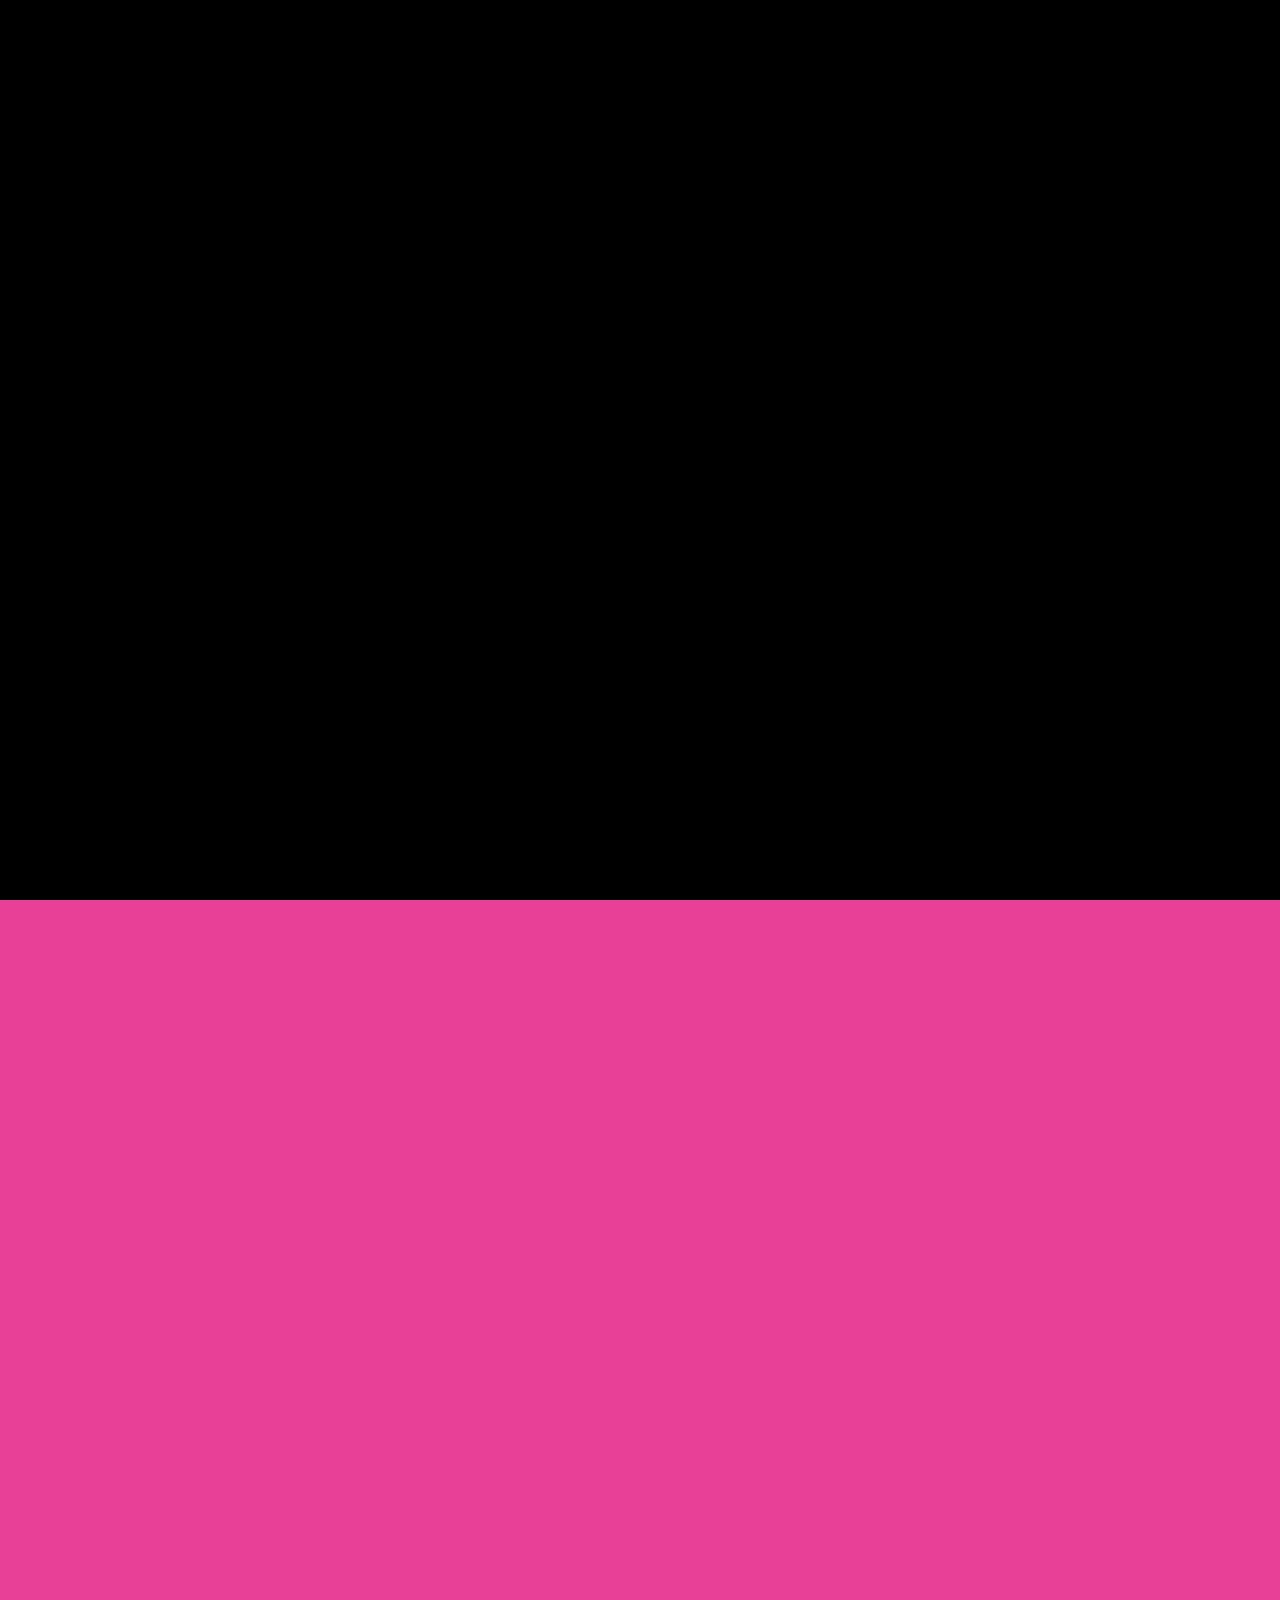
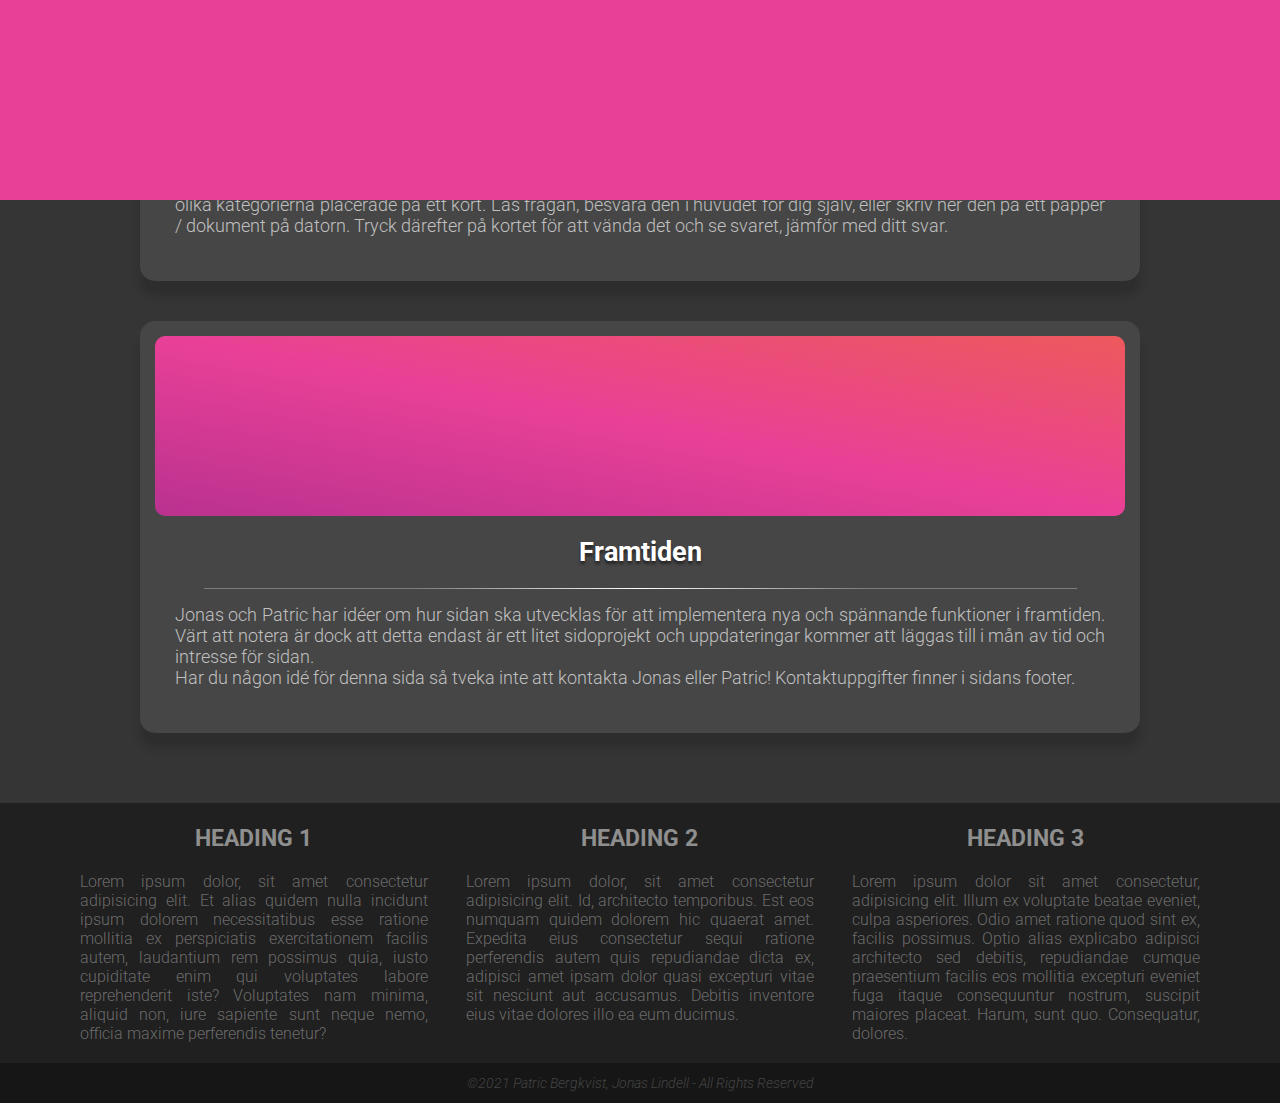
==== commit 506d8680: "Added: Profile image - Patric" ====
--- a/index.html
+++ b/index.html
@@ -47,7 +47,7 @@
                   <div class="card__face card__face--back">
                     <div class="card__content">
                       <div class="card__header">
-                        <img src="/resources/img/office.png" alt="Patric" class="card__image" />
+                        <img src="/resources/img/Patric.jpg" alt="Patric" class="card__image" />
                         <h2>Patric Bergkvist</h2>
                       </div>
                       <div class="card__body">
@@ -70,7 +70,7 @@
                   <div class="card__face card__face--back">
                     <div class="card__content">
                       <div class="card__header">
-                        <img src="/resources/img/office.png" alt="Jonas" class="card__image" />
+                        <img src="/resources/img/Jonas.jpg" alt="Jonas" class="card__image" />
                         <h2>Jonas Lindell</h2>
                       </div>
                       <div class="card__body">
--- a/resources/css/style.css
+++ b/resources/css/style.css
@@ -286,14 +286,14 @@
   margin-right: 0;
 }
 footer h3 {
-  color: #e94097;
+  color: rgba(255, 255, 255, 0.507);
   text-align: center;
   margin-top: 10px;
   text-transform: uppercase;
 }
 footer p {
   font-size: 80%;
-  color: #f27121;
+  color: #c0c0c07a;
 }
 
 .intro {
